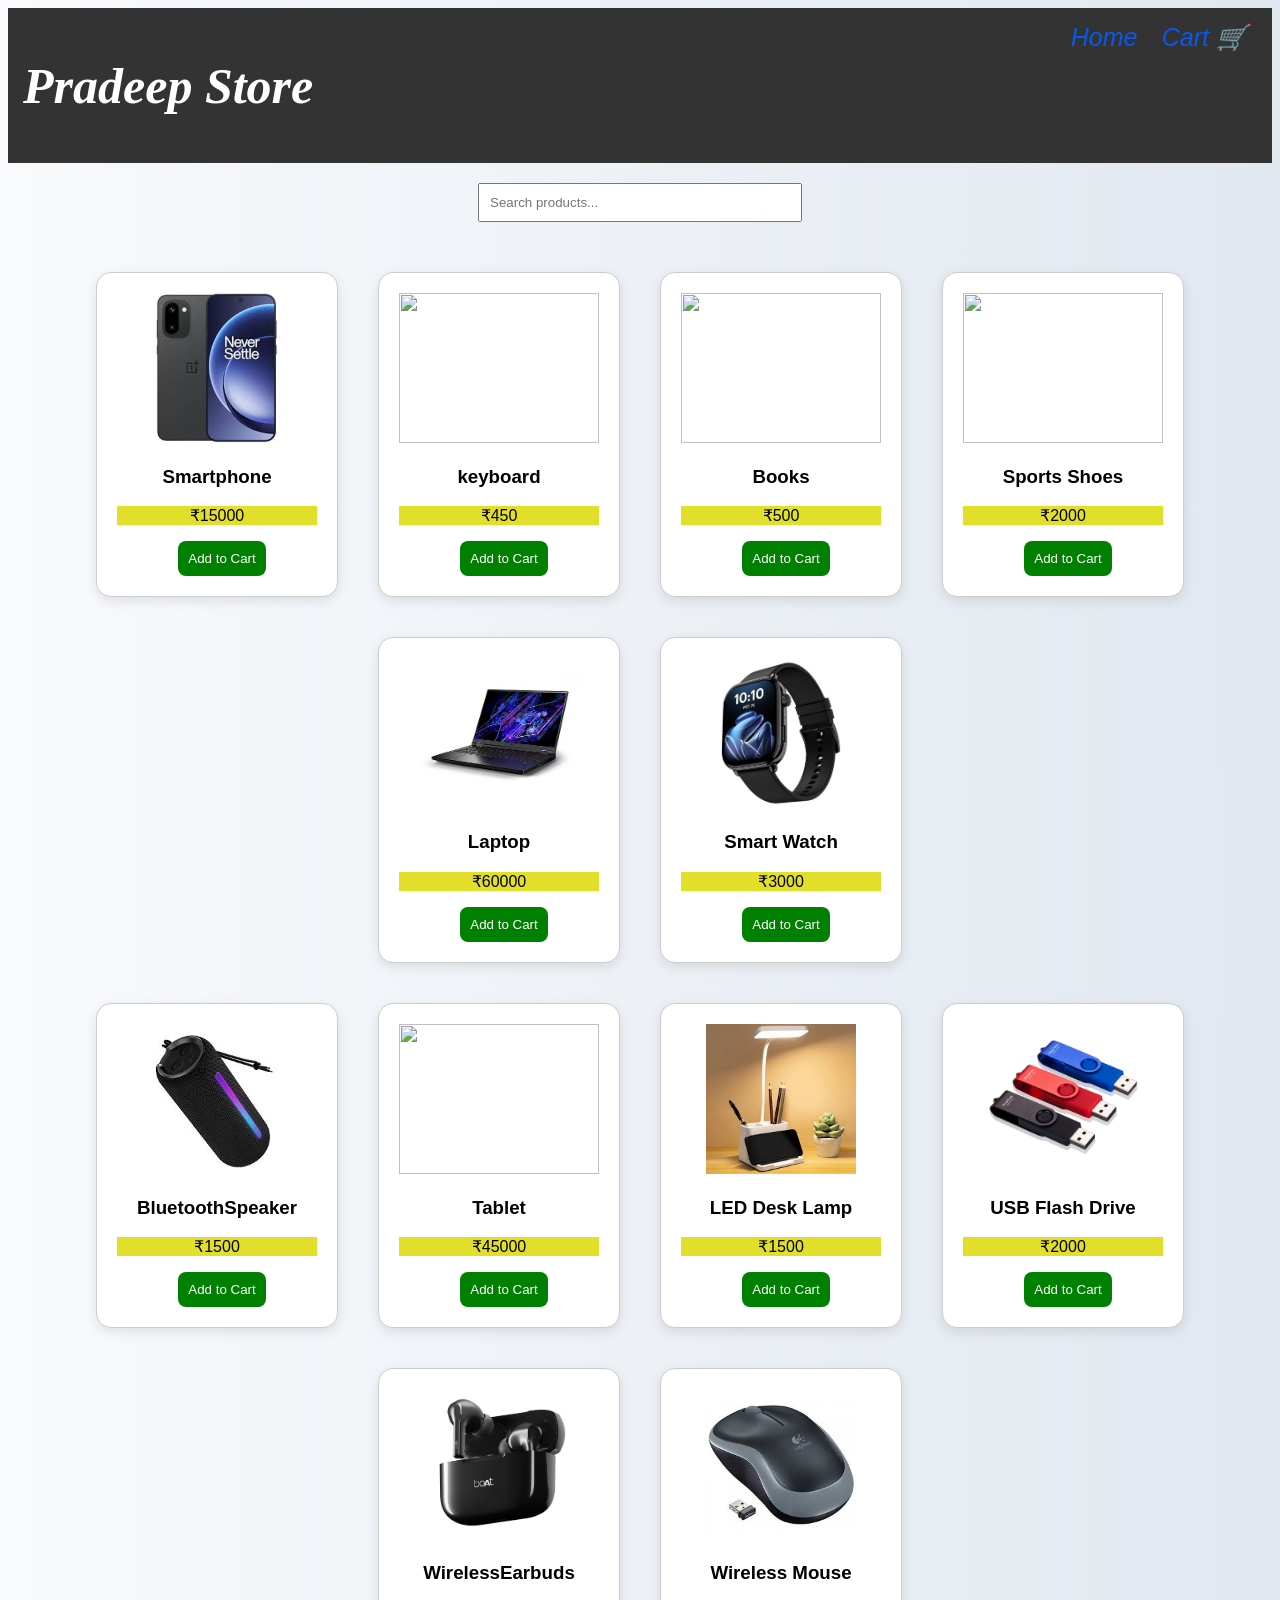
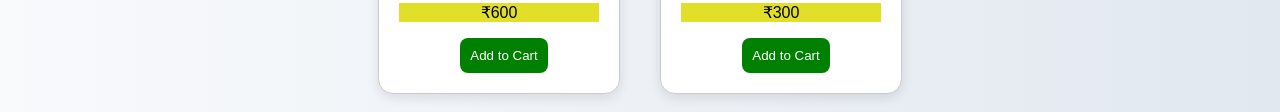
==== index.html @ 969a8c96 "Add files via upload" ====
<!DOCTYPE html>
<html>
<head>
<title>Product Search</title>
<link rel="stylesheet" href="style.css">
</head>

<body>
   <header>
<h1>Pradeep Store</h1>

<nav>
<a href="index.html">Home</a>
<a href="cart.html">Cart 🛒</a>
</nav>
</header>
<input type="text" id="searchBar" placeholder="Search products..." onkeyup="searchProduct()">

<div class="products" id="productList">

<div class="product">
<img src="phone.jpg" width="150">
<h3>Smartphone</h3>
<p>₹15000</p>
<button onclick="addToCart('Smartphone',15000)">Add to Cart</button>
</div>

<div class="product">
<img src="keyboard.jpg" width="150"height="150">
<h3>keyboard</h3>
<p>₹450</p>
<button onclick="addToCart('KeyBoard',450)">Add to Cart</button>
</div>

<div class="product">
<img src="book.jpg" width="150"height="150">
<h3>Books</h3>
<p>₹500</p>
<button onclick="addToCart('Books',500)">Add to Cart</button>
</div>

<div class="product">
<img src="shoes.jpg" width="150"height="150">
<h3>Sports Shoes</h3>
<p>₹2000</p>
<button onclick="addToCart('Shoes',2000)">Add to Cart</button>
</div>

<div class="product">
<img src="laptop.jpg" width="150"height="150">
<h3>Laptop</h3>
<p>₹60000</p>
<button onclick="addToCart('Laptop',60000)">Add to Cart</button>
</div>

<div class="product">
<img src="smart.jpg" width="150">
<h3>Smart Watch</h3>
<p>₹3000</p>
<button onclick="addToCart('Smart Watch',3000)">Add to Cart</button>
</div>



</div>
<div class="products" id="productList">

<div class="product">
<img src="bluetooth.jpg" width="150">
<h3>BluetoothSpeaker</h3>
<p>₹1500</p>
<button onclick="addToCart('BluetoothSpeaker',1500)">Add to Cart</button>
</div>

<div class="product">
<img src="tablet.jpg" width="150"height="150">
<h3>Tablet</h3>
<p>₹45000</p>
<button onclick="addToCart('Tablet',45000)">Add to Cart</button>
</div>

<div class="product">
<img src="LED Desk Lamp.jpg" width="150"height="150">
<h3>LED Desk Lamp</h3>
<p>₹1500</p>
<button onclick="addToCart('LED Desk Lamp',1500)">Add to Cart</button>
</div>

<div class="product">
<img src="USB Flash Drive.jpg" width="150"height="150">
<h3>USB Flash Drive</h3>
<p>₹2000</p>
<button onclick="addToCart('USB Flash Drive',2000)">Add to Cart</button>
</div>

<div class="product">
<img src="Wireless Earbuds.jpg" width="150"height="150">
<h3>WirelessEarbuds</h3>
<p>₹600</p>
<button onclick="addToCart('WirelessEarbuds',600)">Add to Cart</button>
</div>

<div class="product">
<img src="Wireless Mouse.jpg" width="150">
<h3>Wireless Mouse</h3>
<p>₹300</p>
<button onclick="addToCart('Wireless Mouse',300)">Add to Cart</button>
</div>
</div>
</div>
<script src="scriptc.js"></script>
<script src="script.js"></script>
</body>
</html>
---- style.css ----
body{
font-family:Arial;
text-align:center;
}

#searchBar{
width:300px;
padding:10px;
margin:20px;
}

.products{
display:flex;
flex-wrap:wrap;
justify-content:center;
}

.product{
border:1px solid #c9c0c0;
padding:20px;
margin:10px;
width:200px;
}
button{
    background:green;
    color:white;
    padding:10px;
    border:none;
    border-radius: 8px;
}
h1{
    font-family: 'Times New Roman', Times, serif;
    font-style: italic;
    font-size: 50px;
}
p{
 background-color: rgb(226, 223, 43);
}
.product{
  border-radius: 15px;
  padding: 15px;
  background: white;
  box-shadow: 0 4px 12px rgba(0,0,0,0.1);
  transition: 0.3s;
}

.product:hover {
  transform: translateY(-8px);
  box-shadow: 0 8px 20px rgba(0,0,0,0.2);
}
@media (max-width: 768px) {
  .products {
    grid-template-columns: repeat(2, 1fr);
  }
}
.product img:hover {
  transform: scale(1.05);
  transition: 0.3s;
}
.product img {
  width: 100%;
  height: 150px;
  object-fit: contain;
}

button {
  background: linear-gradient(135deg, #22c55e, #16a34a);
  border-radius: 8px;
  padding: 8px 15px;
  color: white;
  border: none;
  cursor: pointer;
}

button:hover {
  opacity: 0.9;
}

body {
  background: linear-gradient(to right, #f8fafc, #e2e8f0);
  font-family: 'Poppins', sans-serif;
}

header{
background:#333;
color:white;
padding:15px;
display:flex;
justify-content:space-between;
}

nav a{
color:white;
margin:10px;
text-decoration:none;
}

.products{
display:flex;
gap:20px;
justify-content:center;
margin-top:20px;
}

.product{
border:1px solid #ccc;
padding:20px;
text-align:center;
}

button{
background:green;
color:white;
padding:10px;
border:none;
cursor:pointer;
}

#cart{
text-align:center;
margin-top:30px;
}

li{
margin:10px;
}

button{
margin-left:10px;
}
#paypal-button-container{
display: flex;
justify-content: center;
margin-top: 20px;
}
.paypal-wrapper{
text-align: center;
margin-top: 20px;
}
#paypal-button-container{
width: 300px;
margin: 20px auto;
}
nav a {
    font-size: 25px;
    font-style: italic;
    color: #0958ec;
}
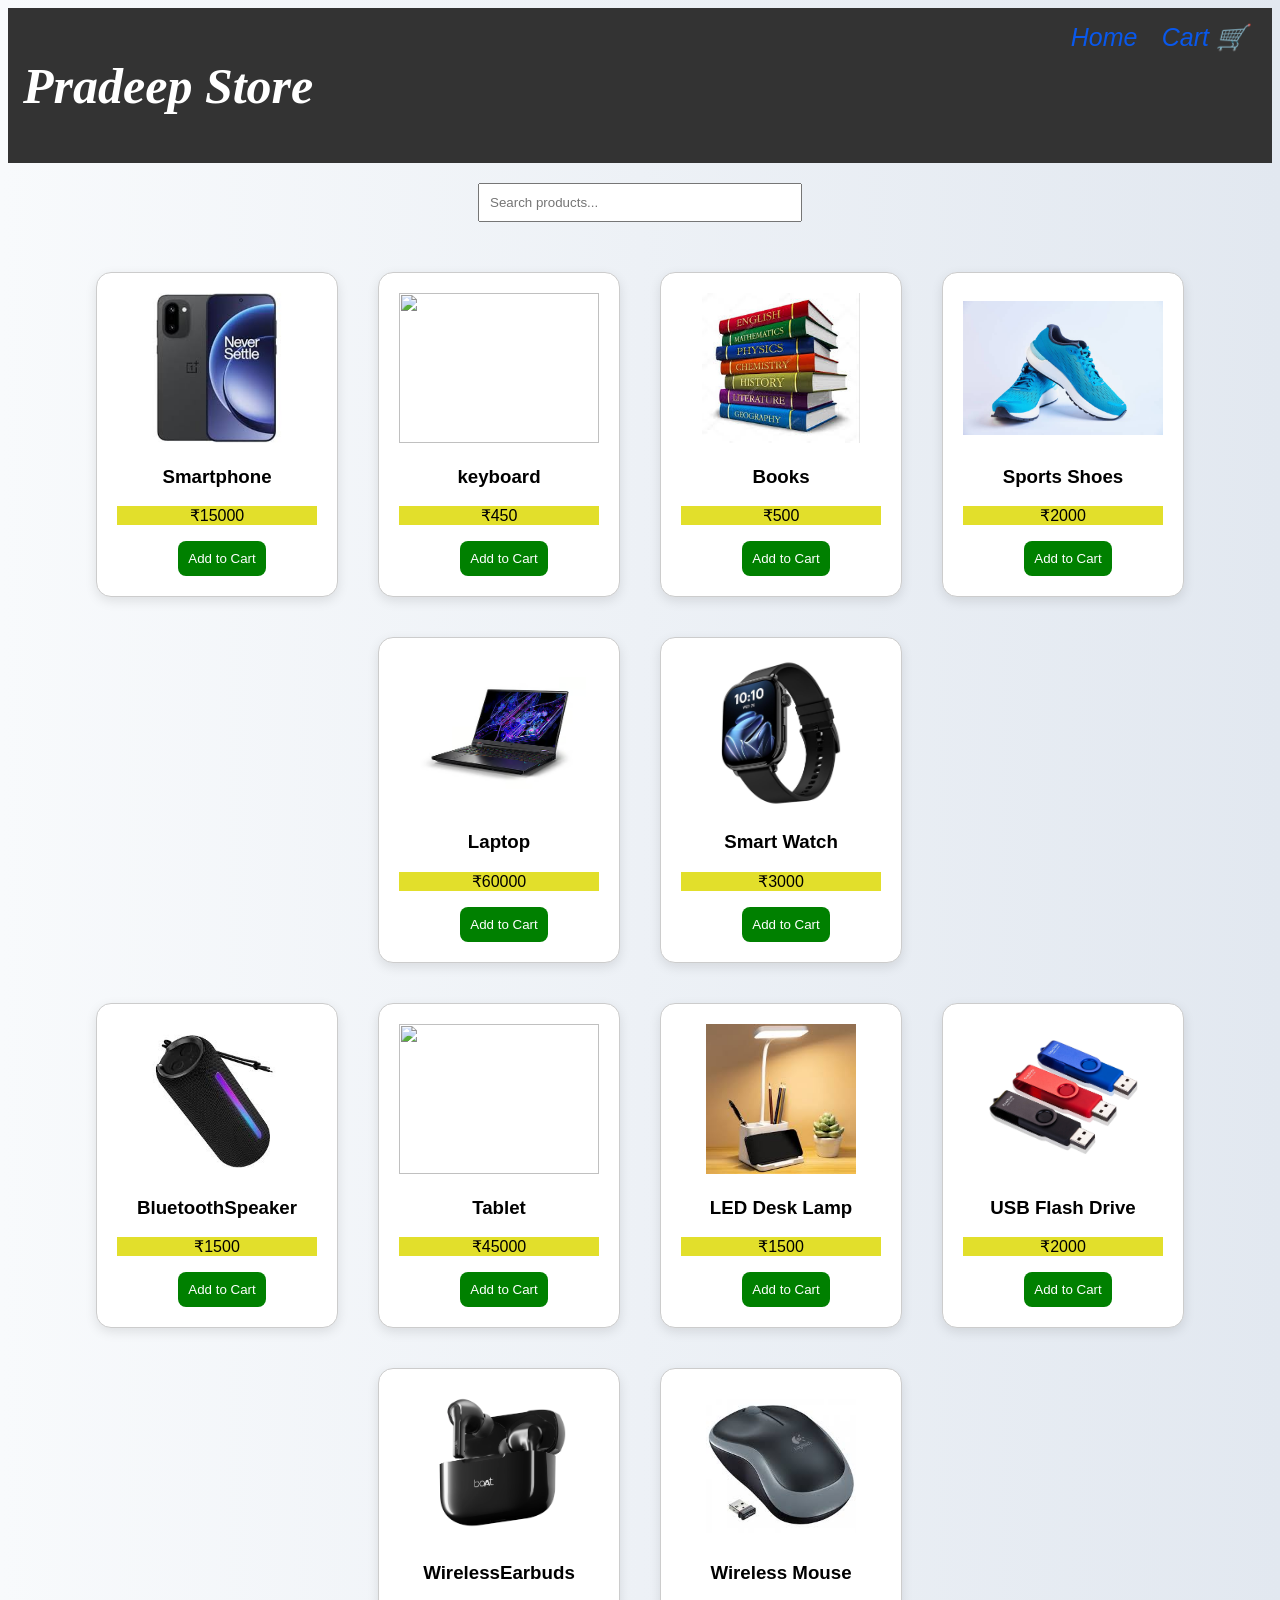
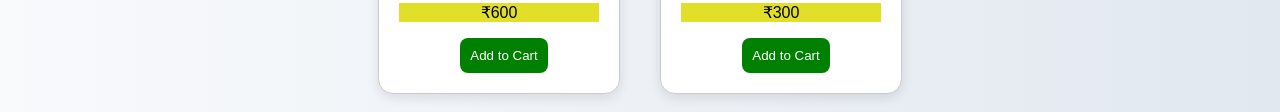
==== commit a8eb652c: "Update index.html" ====
--- a/index.html
+++ b/index.html
@@ -33,14 +33,14 @@
 </div>
 
 <div class="product">
-<img src="book.jpg" width="150"height="150">
+<img src="Book.jpg" width="150"height="150">
 <h3>Books</h3>
 <p>₹500</p>
 <button onclick="addToCart('Books',500)">Add to Cart</button>
 </div>
 
 <div class="product">
-<img src="shoes.jpg" width="150"height="150">
+<img src="Shoes.jpg" width="150">
 <h3>Sports Shoes</h3>
 <p>₹2000</p>
 <button onclick="addToCart('Shoes',2000)">Add to Cart</button>
@@ -73,7 +73,7 @@
 </div>
 
 <div class="product">
-<img src="tablet.jpg" width="150"height="150">
+<img src="Tablet.jpg" width="150"height="150">
 <h3>Tablet</h3>
 <p>₹45000</p>
 <button onclick="addToCart('Tablet',45000)">Add to Cart</button>
@@ -111,4 +111,4 @@
 <script src="scriptc.js"></script>
 <script src="script.js"></script>
 </body>
-</html>+</html>
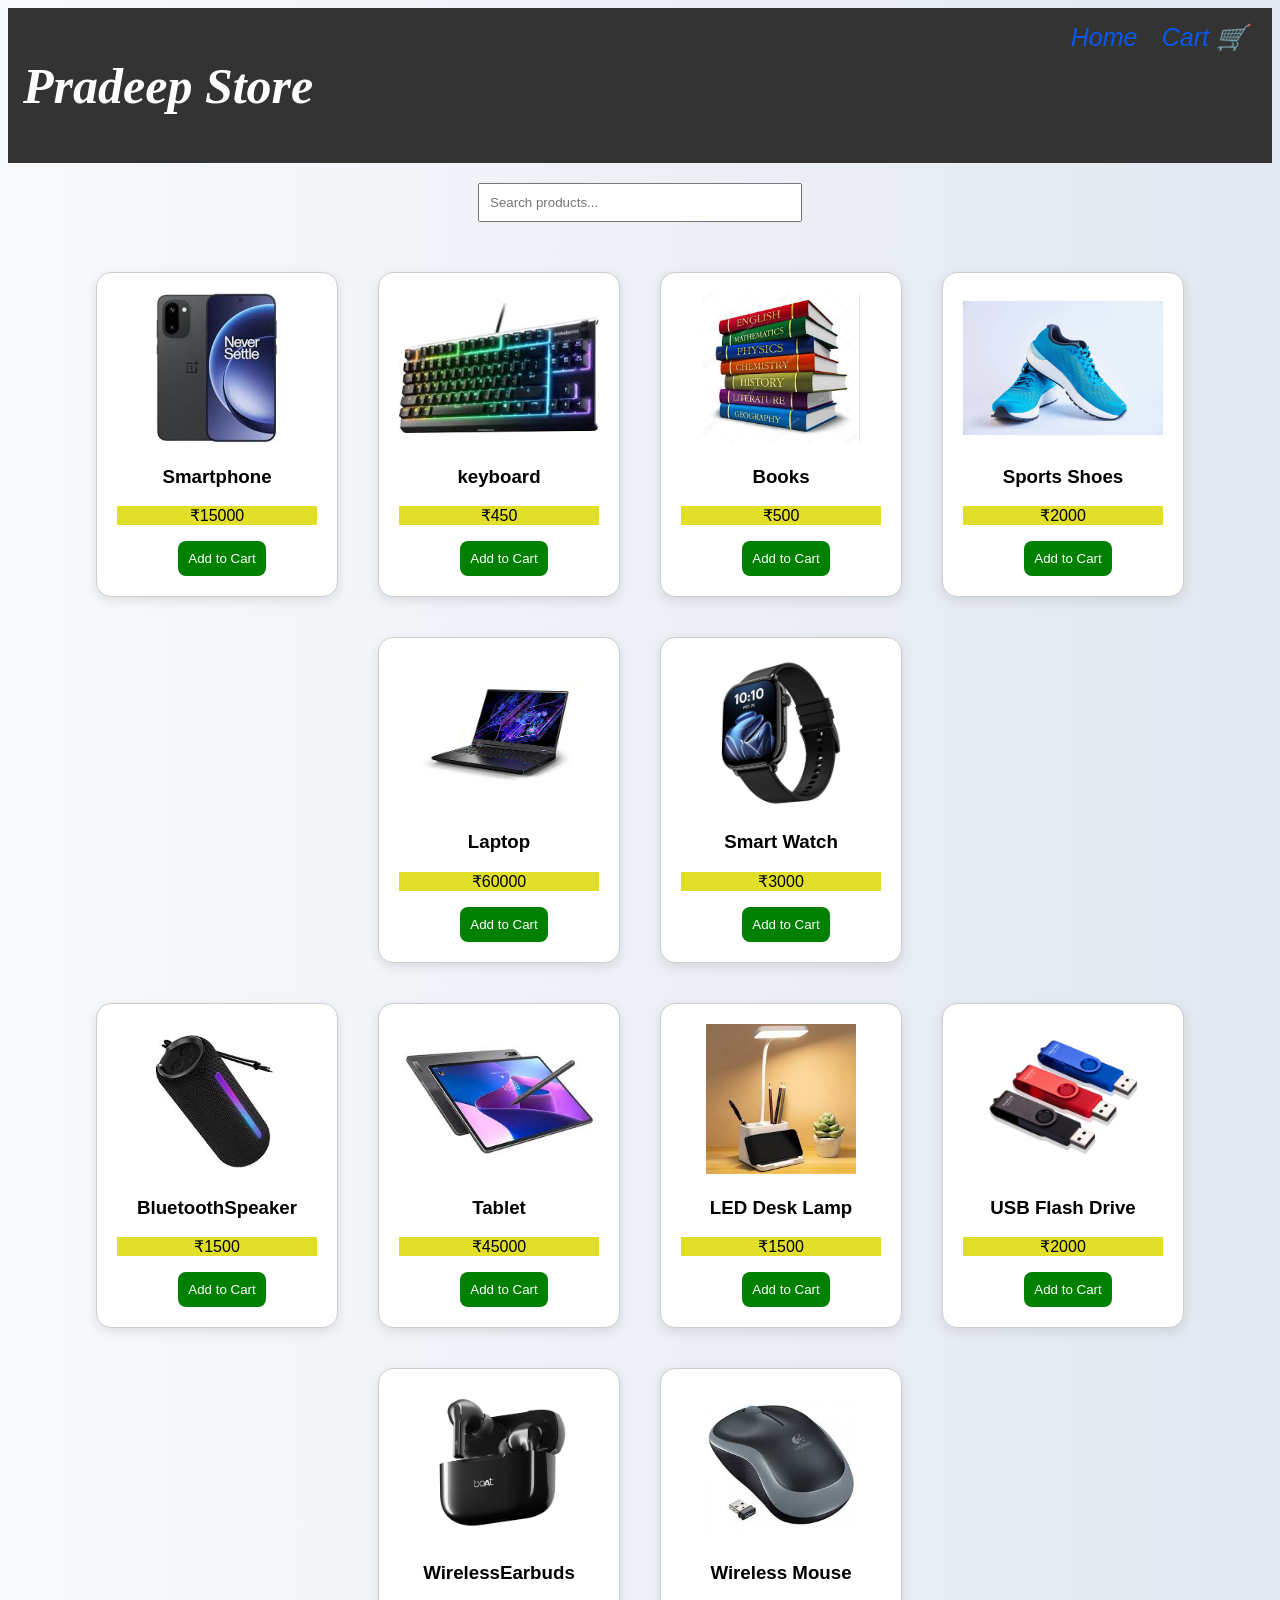
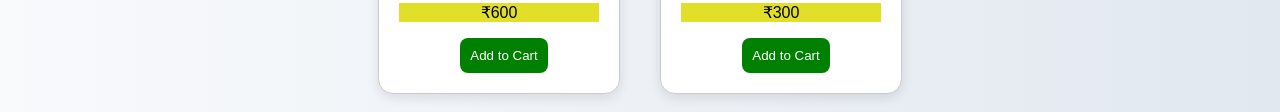
==== commit 1b0d32a4: "Update index.html" ====
--- a/index.html
+++ b/index.html
@@ -26,7 +26,7 @@
 </div>
 
 <div class="product">
-<img src="keyboard.jpg" width="150"height="150">
+<img src="Keyboard.jpg" width="150">
 <h3>keyboard</h3>
 <p>₹450</p>
 <button onclick="addToCart('KeyBoard',450)">Add to Cart</button>
